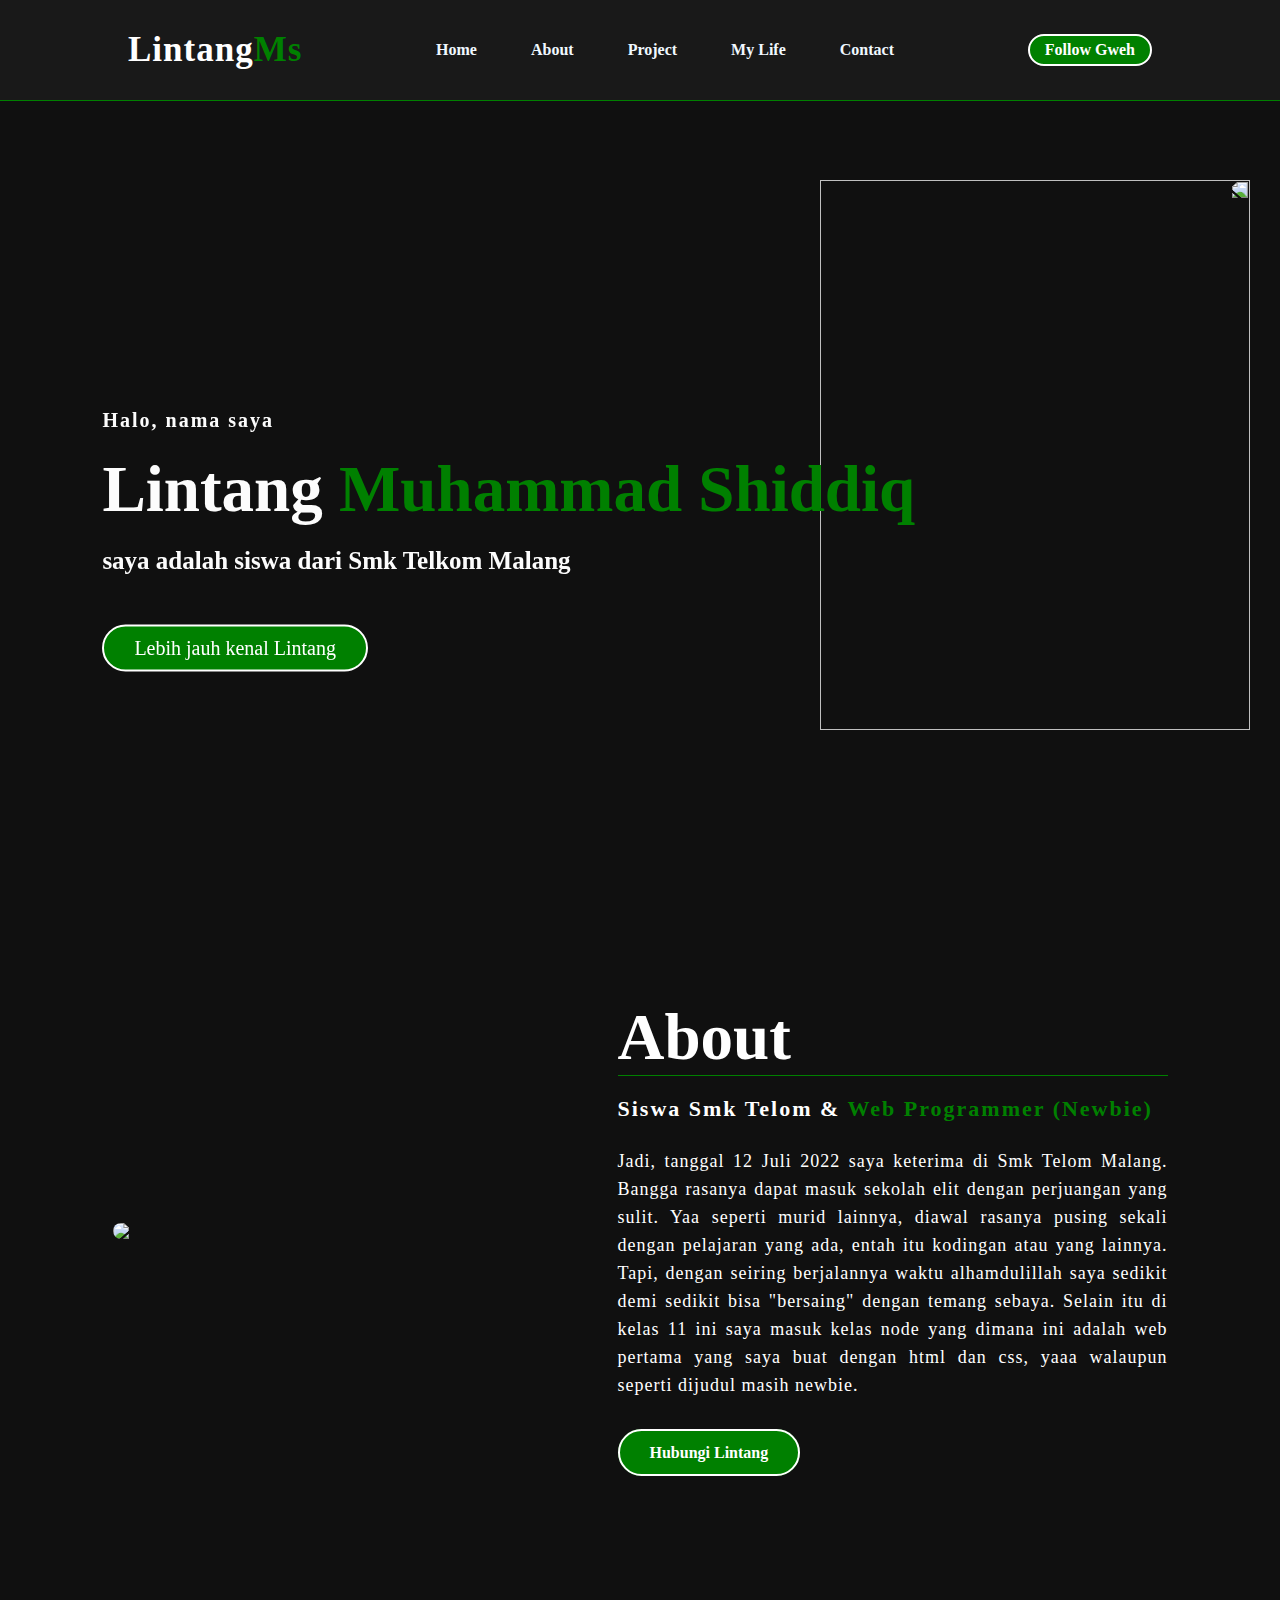
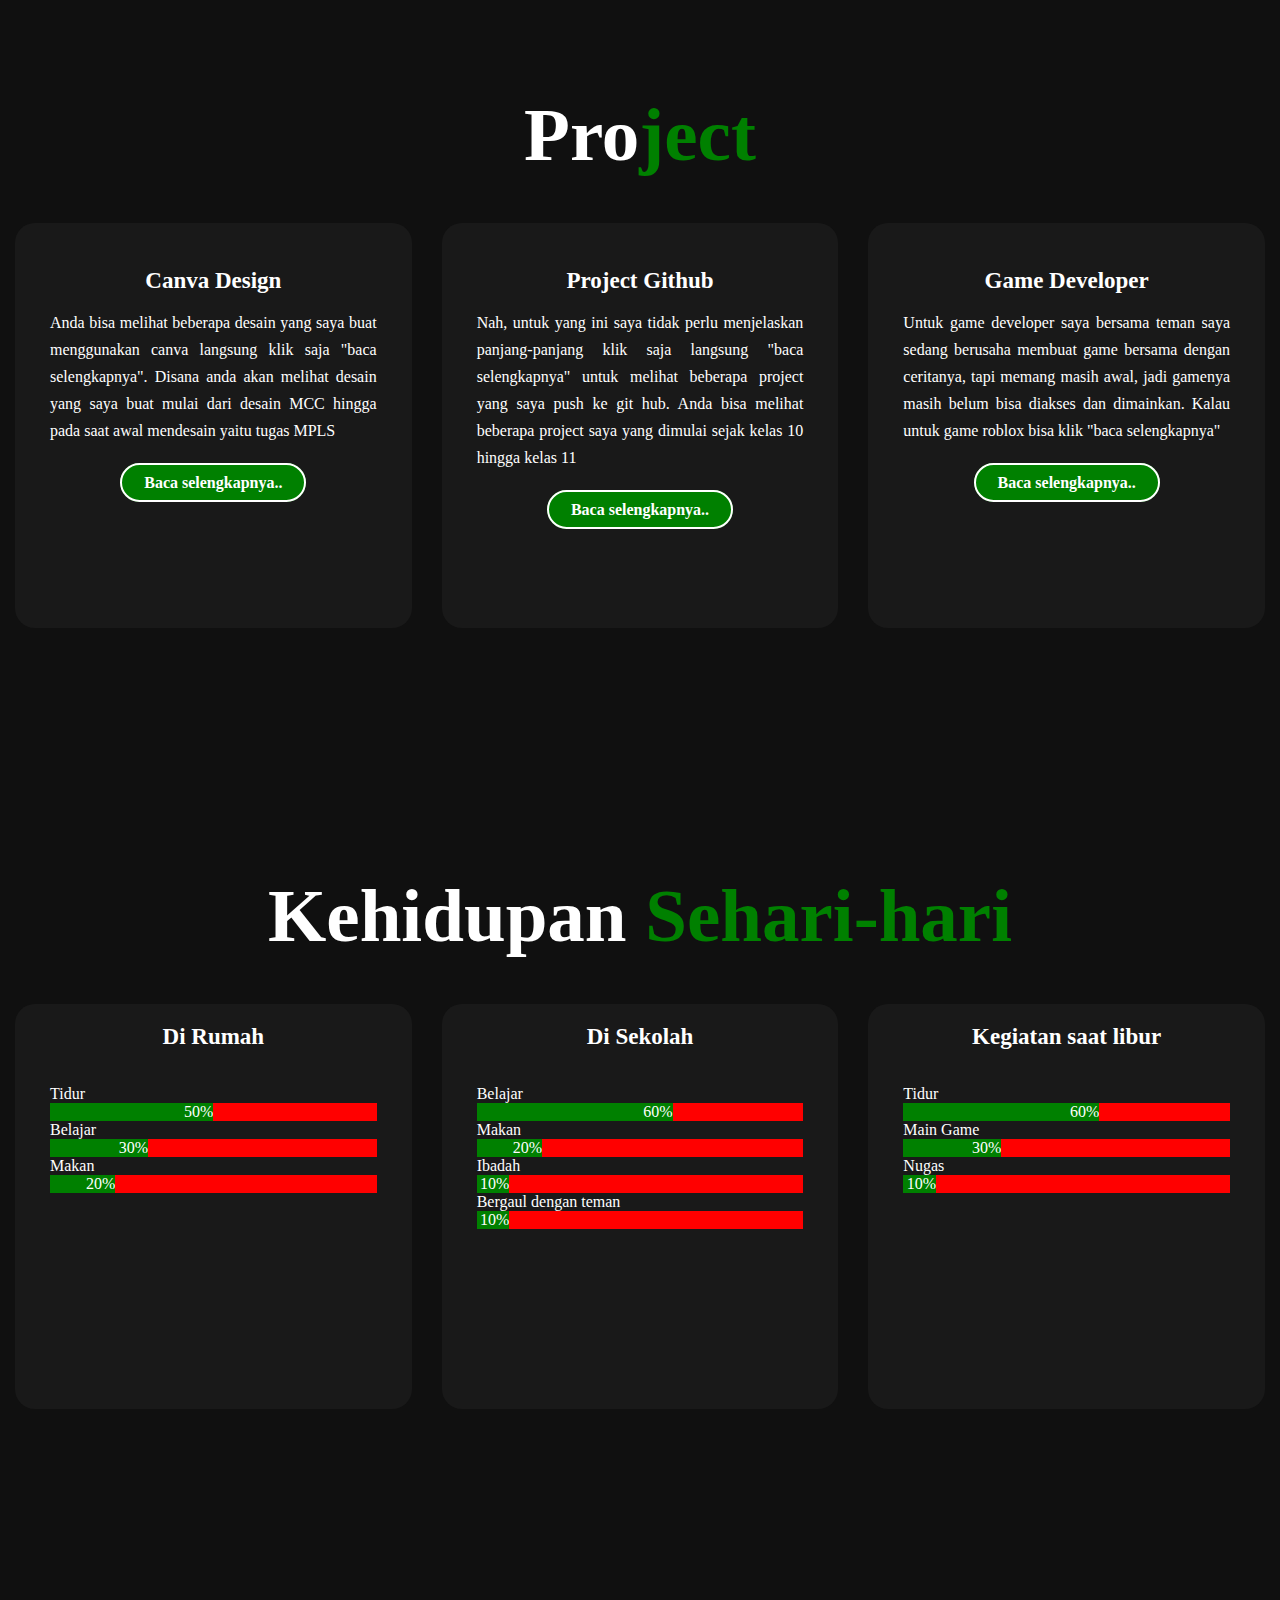
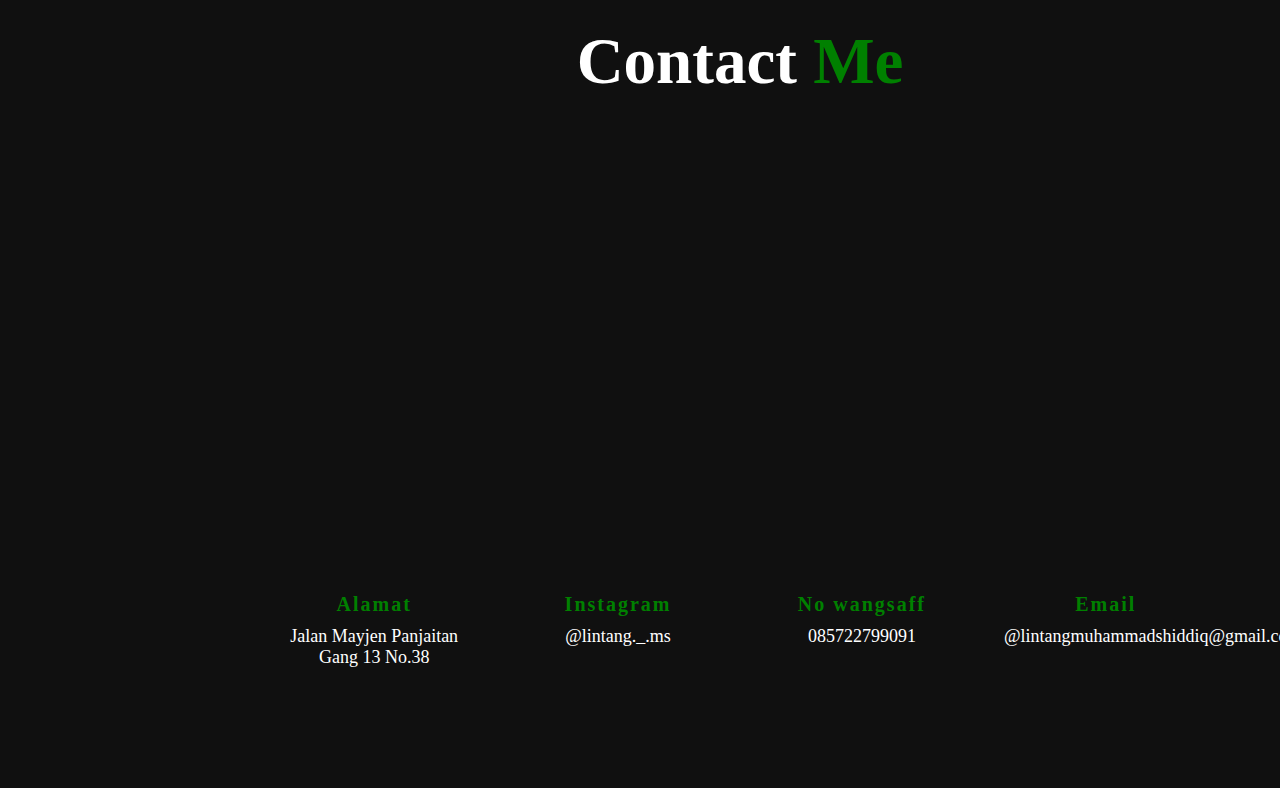
==== index.html @ 2548f40a "first commit" ====
<!DOCTYPE html>
        <html lang="en">
        <head>
            <meta charset="UTF-8">
            <meta http-equiv="X-UA-Compatible" content="IE=edge">
            <meta name="viewport" content="width=device-width, initial-scale=1.0">
            <title>Document</title>
            <link rel="stylesheet" type="text/css" href="style.css">
        </head>
        <body>
            <div class="home">
                <nav>
                    <h1 class="logo">Lintang<span>Ms</span></h1>
                    <ul>
                        <li><a href="#Home">Home</a></li>
                        <li><a href="#About">About</a></li>
                        <li><a href="#Project">Project</a></li>
                        <li><a href="#Mylife">My Life</a></li>
                        <li><a href="#Contact">Contact</a></li>
                    </ul>
                    <a href="" class="btn">Follow Gweh</a>
                </nav>
                <br>
                <br>
                <div class="image" id="Home">
                    <img src="2179d38b-784b-40d2-8d88-0c2e3c638ac1.jpg" alt="" width="430" height="550">
                </div>
                <div class="content">
                    <h4>Halo, nama saya</h4>
                    <h1>Lintang <span>Muhammad Shiddiq </span></h1>
                    <h3>saya adalah siswa dari Smk Telkom Malang</h3>
                    <a href="#About">Lebih jauh kenal Lintang</a>
                </div>
            </div>


            <section class="about" id="About">
                <div class="about-me">
                    <img src="WhatsApp Image 2022-08-17 at 21.30.20.jpeg">
                    <div class="about-text">
                        <h2>About <span><Menu></Menu></span></h2>
                        <h5>Siswa Smk Telom & <span>Web Programmer (newbie)</span></h5>
                        <p>Jadi, tanggal 12 Juli 2022 saya keterima di Smk Telom Malang. Bangga rasanya dapat masuk sekolah elit dengan perjuangan yang sulit.
                            Yaa seperti murid lainnya, diawal rasanya pusing sekali dengan pelajaran yang ada, entah itu kodingan atau yang lainnya. Tapi, dengan
                            seiring berjalannya waktu alhamdulillah saya sedikit demi sedikit bisa "bersaing" dengan temang sebaya. Selain itu di kelas 11 ini saya
                            masuk kelas node yang dimana ini adalah web pertama yang saya buat dengan html dan css, yaaa walaupun seperti dijudul masih newbie. 
                        </p>
                        <a href="#Contact" class="button">Hubungi Lintang</a>
                    </div>
                </div>
        </section>

        <section class="service" id="Project">
            <div class="title">
                <h2>Pro<span>ject</span></h2>
                </div>
                    <div class="box">
                        <div class="card">
                            <i class="fa-solid fa-bars-progress"></i>
                            <h5>Canva Design</h5>
                            <div class="pra">
                    <p>Anda bisa melihat beberapa desain yang saya buat menggunakan canva langsung klik saja "baca selengkapnya". Disana anda akan melihat desain yang saya buat mulai dari desain MCC hingga pada saat awal mendesain yaitu tugas MPLS</p>
                        <p style="text-align: center ;">
                        <a href="https://www.canva.com">Baca selengkapnya..</a>
                        </p>
                    </div>
                </div>
                <div class="card">
                    <i class="fa-solid fa-bars-progress"></i>
                    <h5>Project Github</h5>
                    <div class="pra">
            <p>Nah, untuk yang ini saya tidak perlu menjelaskan panjang-panjang klik saja langsung "baca selengkapnya" untuk melihat beberapa project yang saya push ke git hub. Anda bisa melihat beberapa project saya yang dimulai sejak kelas 10 hingga kelas 11</p>
                <p style="text-align: center ;">
                <a href="https://github.com/lintangms">Baca selengkapnya..</a>
                </p>
            </div>
        </div>
        <div class="card">
            <i class="fa-solid fa-bars-progress"></i>
            <h5>Game Developer</h5>
            <div class="pra">
        <p>Untuk game developer saya bersama teman saya sedang berusaha membuat game bersama dengan ceritanya, tapi memang masih awal, jadi gamenya masih belum bisa diakses dan dimainkan. Kalau untuk game roblox
            bisa klik "baca selengkapnya"
        </p>
        <p style="text-align: center ;">
        <a href="https://www.roblox.com/games/refer?PlaceId=8986053030&Position=2&PageType=Profile">Baca selengkapnya..</a>
        </p>
        </div>
        </div>
            </div>
        </section>


        <section class="skill" id="Mylife">
            <div class="title">
                <h2>Kehidupan <span>Sehari-hari</span></h2>
            </div>
            <div class="box">
                <div class="card">
                    <h5>Di Rumah</h5>
                    <div class="skill-bar">
                        <p>Tidur</p>
                        <div class="skill-box">
                            <div class="Tidur">50%</div>
                        </div>
                        <p>Belajar</p>
                        <div class="skill-box">
                            <div class="belajar">30%</div>
                        </div>
                        <p>Makan</p>
                        <div class="skill-box">
                            <div class="makan">20%</div>
                        </div>
                    </div>
                </div>
                <div class="card">
                    <h5>Di Sekolah</h5>
                    <div class="skill-bar">
                        <p>Belajar</p>
                        <div class="skill-box">
                            <div class="belajar1">60%</div>
                        </div>
                        <p>Makan</p>
                        <div class="skill-box">
                            <div class="makan">20%</div>
                        </div>
                        <p>Ibadah</p>
                        <div class="skill-box">
                            <div class="ibadah">10%</div>
                        </div>
                        <p>Bergaul dengan teman</p>
                        <div class="skill-box">
                            <div class="bergaul">10%</div>
                        </div>
                    </div>
                </div>
                <div class="card">
                    <h5>Kegiatan saat libur</h5>
                    <div class="skill-bar">
                        <p>Tidur</p>
                        <div class="skill-box">
                            <div class="Tidur1">60%</div>
                        </div>
                        <p>Main Game</p>
                        <div class="skill-box">
                            <div class="belajar">30%</div>
                        </div>
                        <p>Nugas</p>
                        <div class="skill-box">
                            <div class="nugas">10%</div>
                        </div>
                    </div>
                </div>
            </div>
        </section>
        

        <section class="contact-me" id="Contact">
    <div class="contact-text">
        <h2>Contact <span>Me</span></h2>
        <iframe src="https://www.google.com/maps/embed?pb=!1m18!1m12!1m3!1d3951.4120974284765!2d112.61646272430423!3d
                -7.956294763133528!2m3!1f0!2f0!3f0!3m2!1i1024!2i768!4f13.1!3m3!1m2!1s0x2dd629d611f18e09%3A0x6534ef54923d92d6!2sJl.
                %20Mayjend%20Panjaitan%20XIII%20No.38%2C%20Penanggungan%2C%20Kec.%20Klojen%2C%20Kota%20Malang%2C%20Jawa%20Timur%
                2065113!5e0!3m2!1sid!2sid!4v1661003571475!5m2!1sid!2sid" width="100%" height="450" style="border:0;" allowfullscreen="" loading="lazy" referrerpolicy="no-referrer-when-downgrade"></iframe>
        
                <div class="contact-info">
            <div class="contact-box">
                <div class="contact">
                    <h4>Alamat</h4>
                    <p>Jalan Mayjen Panjaitan Gang 13 No.38</p>
                </div>
                <div class="contact">
                    <h4>Instagram</h4>
                    <p>@lintang._.ms</p>
            </div>
            <div class="contact">
                <h4>No wangsaff</h4>
                <p>085722799091</p>
                </div>
                <div class="contact">
                    <h4>Email</h4>
                    <p>@lintangmuhammadshiddiq@gmail.com</p>
                    </div>
                </div>
        </div>
    </div>
        </section>
        </body>
        </html>
---- style.css ----
*{
        padding: 0;
        margin: 0;
        text-decoration: none;
    }
    .home{
        height: 100vh;
        width: 100%;
        background-color: #101010;
    }
    nav {
        display: flex;
        align-items: center;
        justify-content: space-between;
        padding-top: 10px;
        padding-bottom: 10px;
        padding-right: 10%;
        padding-left: 10%;
        width: 80%;
        background-color: #191919;
        border-bottom: 1px solid green;
    }
    .logo{
        color: white;
        font-size: 35px;
        letter-spacing: 1px;
        cursor: pointer;
    }
    span{
        color: green;
    }
    nav ul li{
        list-style-type: none;
        display: inline-block;
        padding: 10px 25px;
    }
    nav ul li a{
        color: aliceblue;
        font-weight: bold;
        font-size: 16px;
        text-transform: capitalize;
    }
    nav ul li a:hover{
        color: green;
        transition: 0.5s;
    }
    .btn{
        background-color: green;
        color: white;
        border: 2px solid white;
        font-weight: bold;
        padding: 5px 15px;
        border-radius: 30px;
        transition: .5s;
    }
    .btn:hover{
        transform: scale(1.2);
        border: 2px solid green;
        background-color: transparent;
    }
    .image {
        width: 0%;
        height: 80%;
        position: absolute;
        bottom: 0;
        right: 30px;
        transform: rotateY(180deg);
    }
    .content {
        position: absolute;
        top: 60%;
        left: 8%;
        transform: translateY(-50%);
    }
    h4{
        color: #fcfcfc;
        letter-spacing: 2px;
        font-size: 20px;
    }
    h1{
        color: #fcfcfc;
        font-size: 65px;
        margin: 20px 0 20px;
    }
    h3{
        color: #fcfcfc;
        font-size: 25px;
        margin-bottom: 50px;
    }
    .content a{
        font-size: 20px;
        background: green;
        color: white;
        display: inline-block;
        padding: 10px 30px;
        border-radius: 30px;
        border: 2px solid white          ;
    }
    .content a:hover{
        background: transparent;
        border: 2px solid green;
    }
    .about{
        width: 100%;
        padding: 100px 0;
        background-color: #101010;
    }
    .about-me{
        width: 1130px;
        max-width: 95%;
        margin:0 auto;
        display: flex;
        align-items: center;
        justify-content: space-around;
    }
    .about-me img{
        height: auto;
        width: 430px;
        border-radius: 10px;
    }
    .about-text{
        width: 550px;

    }
    .about-text h2{
        color: white;
        font-size: 65px;
        text-transform: capitalize;
        margin-bottom: 20px;
        border-bottom: 1px solid green;
    }
    .about-text h5{
        color: white;
        letter-spacing: 2px;
        font-size: 22px;
        margin-bottom: 25px;
        text-transform: capitalize;
    }
    .about-text p{
        color: #ffffff;
        letter-spacing: 1px;
        line-height: 28px;
        font-size: 18px;
        margin-bottom: 45px;
        text-align: justify;
    }
    .button{
        background-color: green;
        color: white;
        border: 2px solid white;
        font-weight: bold;
        padding: 13px 30px;
        border-radius: 30px;
    }
    .button:hover{
        background-color: transparent;
        border: 2px solid green;
        cursor: pointer;
        
    }
        .service{
            background: #101010;
            width: 100%;
            padding: 100px 0px;
        }
        .title h2{
            color: white;
            font-size: 75px;
            width: 1130px;
            margin: 30px auto;
            text-align: center;
        }
        .box{
            display: flex;
            justify-content: center;
            align-items: center;
            min-height: 400px;
        }
        .card{
            height: 365px;
            width: 335px;
            padding: 20px 35px;
            background: #191919;
            border-radius: 20px;
            margin: 15px;
            position: relative;
            overflow: hidden;
            text-align: center;
        }
        .card i{
            font-size: 50px;
            display: block;
            text-align: center;
            margin: 25px 0px;
            color: green;
        
        }
        h5{
            color: white;
            font-size: 23px;
            margin-bottom: 15px;
        }
        .pra p{
            color: white;
            font-size: 16px;
            line-height: 27px;
            margin-bottom: 25px;
            text-align: justify;
        }
        .pra p a{
            background-color: green;
            color: white;
            border: 2px solid white;
            font-weight: bold;
            padding: 9px 22px;
            border-radius: 30px;
        }
        .pra p a:hover{
            background-color: transparent;
            border: 2px solid green;
            cursor: pointer;    
        }
        .skill{
            background-color: #101010;
            width: 100%;
            padding: 100px 0;
        }
        .skill-bar{
            padding-top: 20px;
            padding-bottom: 20px;
            color: white;
        }
        .skill-bar p{
            text-align: left;
        }
        .skill-box{
            text-align: right;
            width: 100%;
            background-color: red;
        }
        .Tidur{
            width: 50%;
            background-color: green;
        }
        .belajar{
            width: 30%;
            background-color: green;
        }
        .makan{
            width: 20%;
            background-color: green;
        }
        .belajar1{
            width: 60%;
            background-color: green;
        }
        .ibadah{
            width: 10%;
            background-color: green;
        }
        .bergaul{
            width: 10%;
            background-color: green;
        }
        .Tidur1{
            width: 60%;
            background-color: green;
        }
        .nugas{
            width: 10%;
            background-color: green;
        }
    
   
    
    .contact-me{
        width: 100%;
        padding: 100px;
        background-color: #101010;
        display: flex;
        align-items: center;
        justify-content: center;
        flex-direction: column;
    }
    .contact-text h2{
        color: white;
        font-size: 65px;
        text-transform: capitalize;
        margin-bottom: 20px;
        text-align: center;
    }
    .contact-box{
        color: white;
    }
    .contact-box:after{
        content: '';
        display: block;
        clear: both;
    }
    .contact{
        width: 25%;
        padding: 20px;
        box-sizing: border-box;
        text-align: center;
        float: left;
    }
    .contact h4{
        color: green;
        padding-bottom: 10px;
    }
    .contact p{
        font-size: 18px;
    }
    footer {
        position: relative;
        width: 100%;
        height: 100px;
        background-color: #191919;
        display: flex;
        flex-direction: column;
        align-items: center;
        justify-content: center;
    }
    footer p:nth-child(1){
        font-size: 30px;
        color: #fcfcfc;
        margin-bottom: 2px;
        font-weight: bold;
    }
    footer p:nth-child(3){
        color: #fcfcfc;
        font-size: 17px;
        width: 500px;
        text-align: center;
        line-height: 26px;
    }
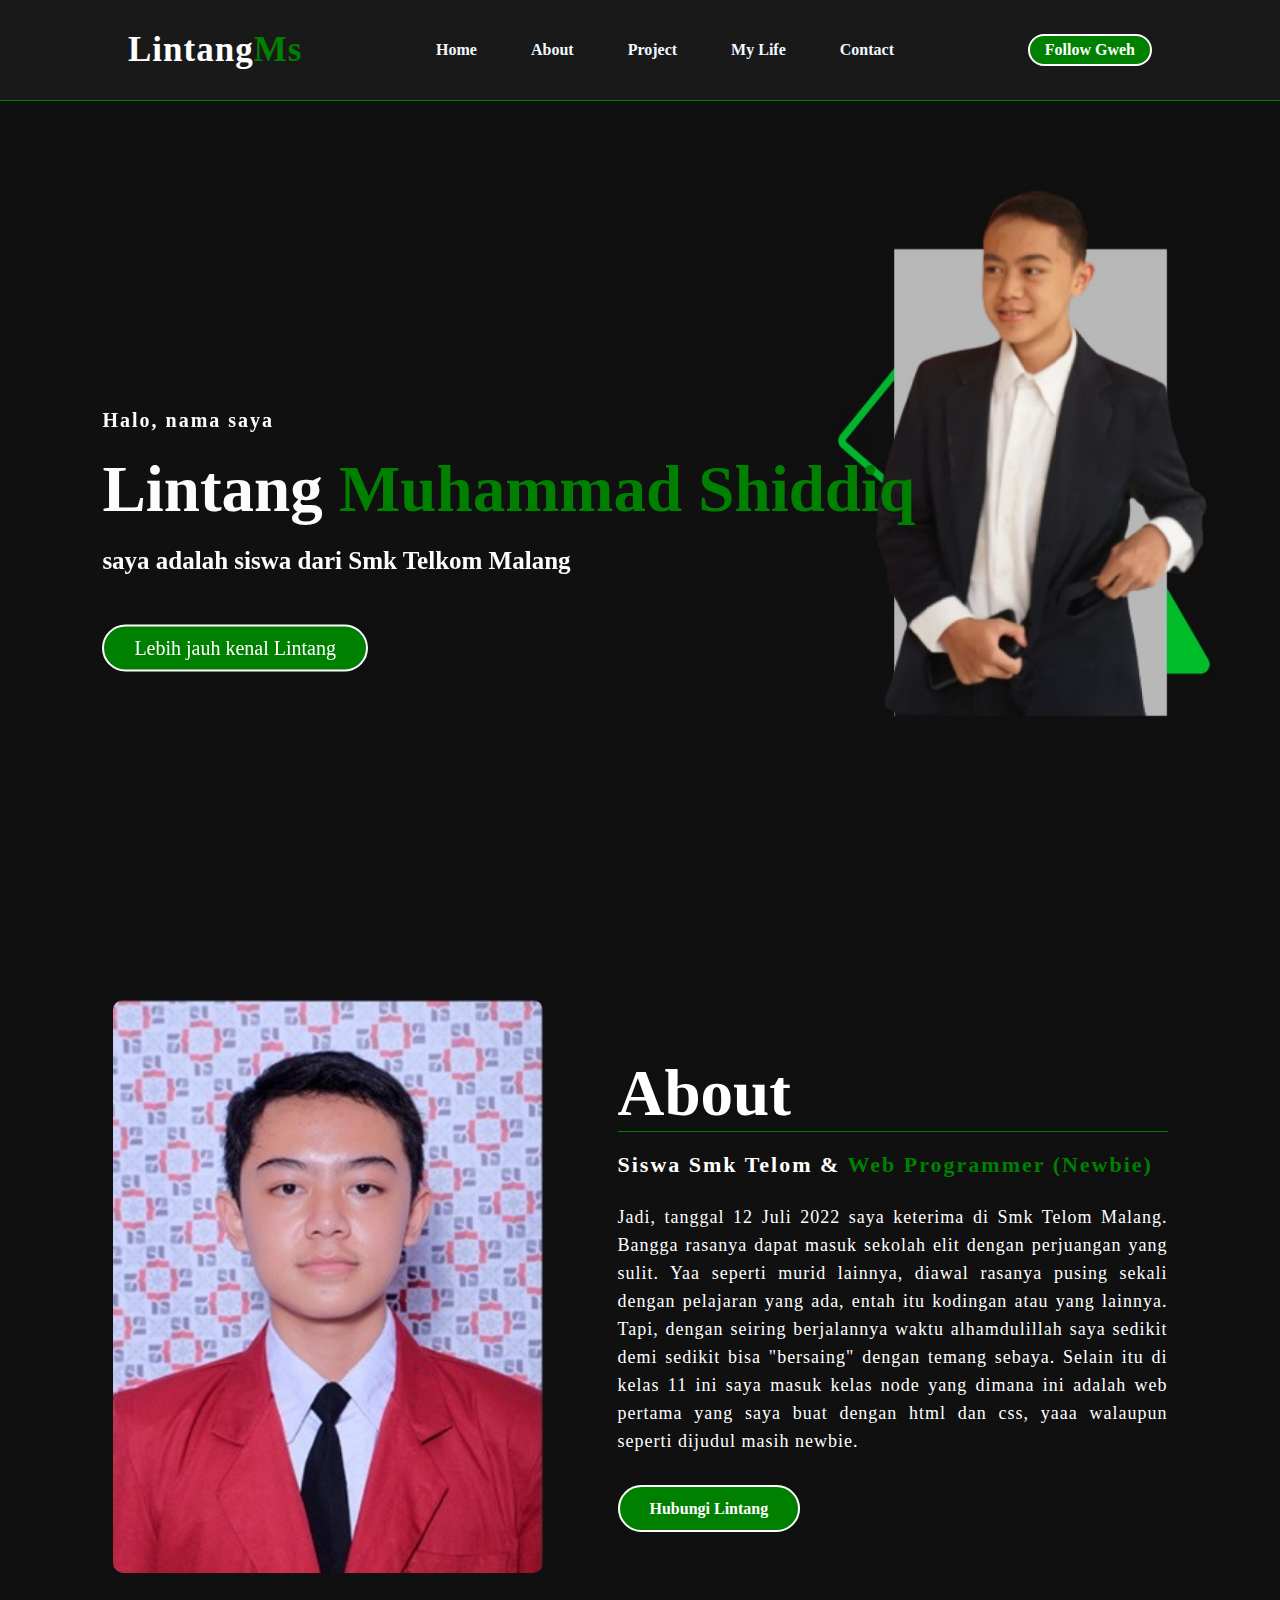
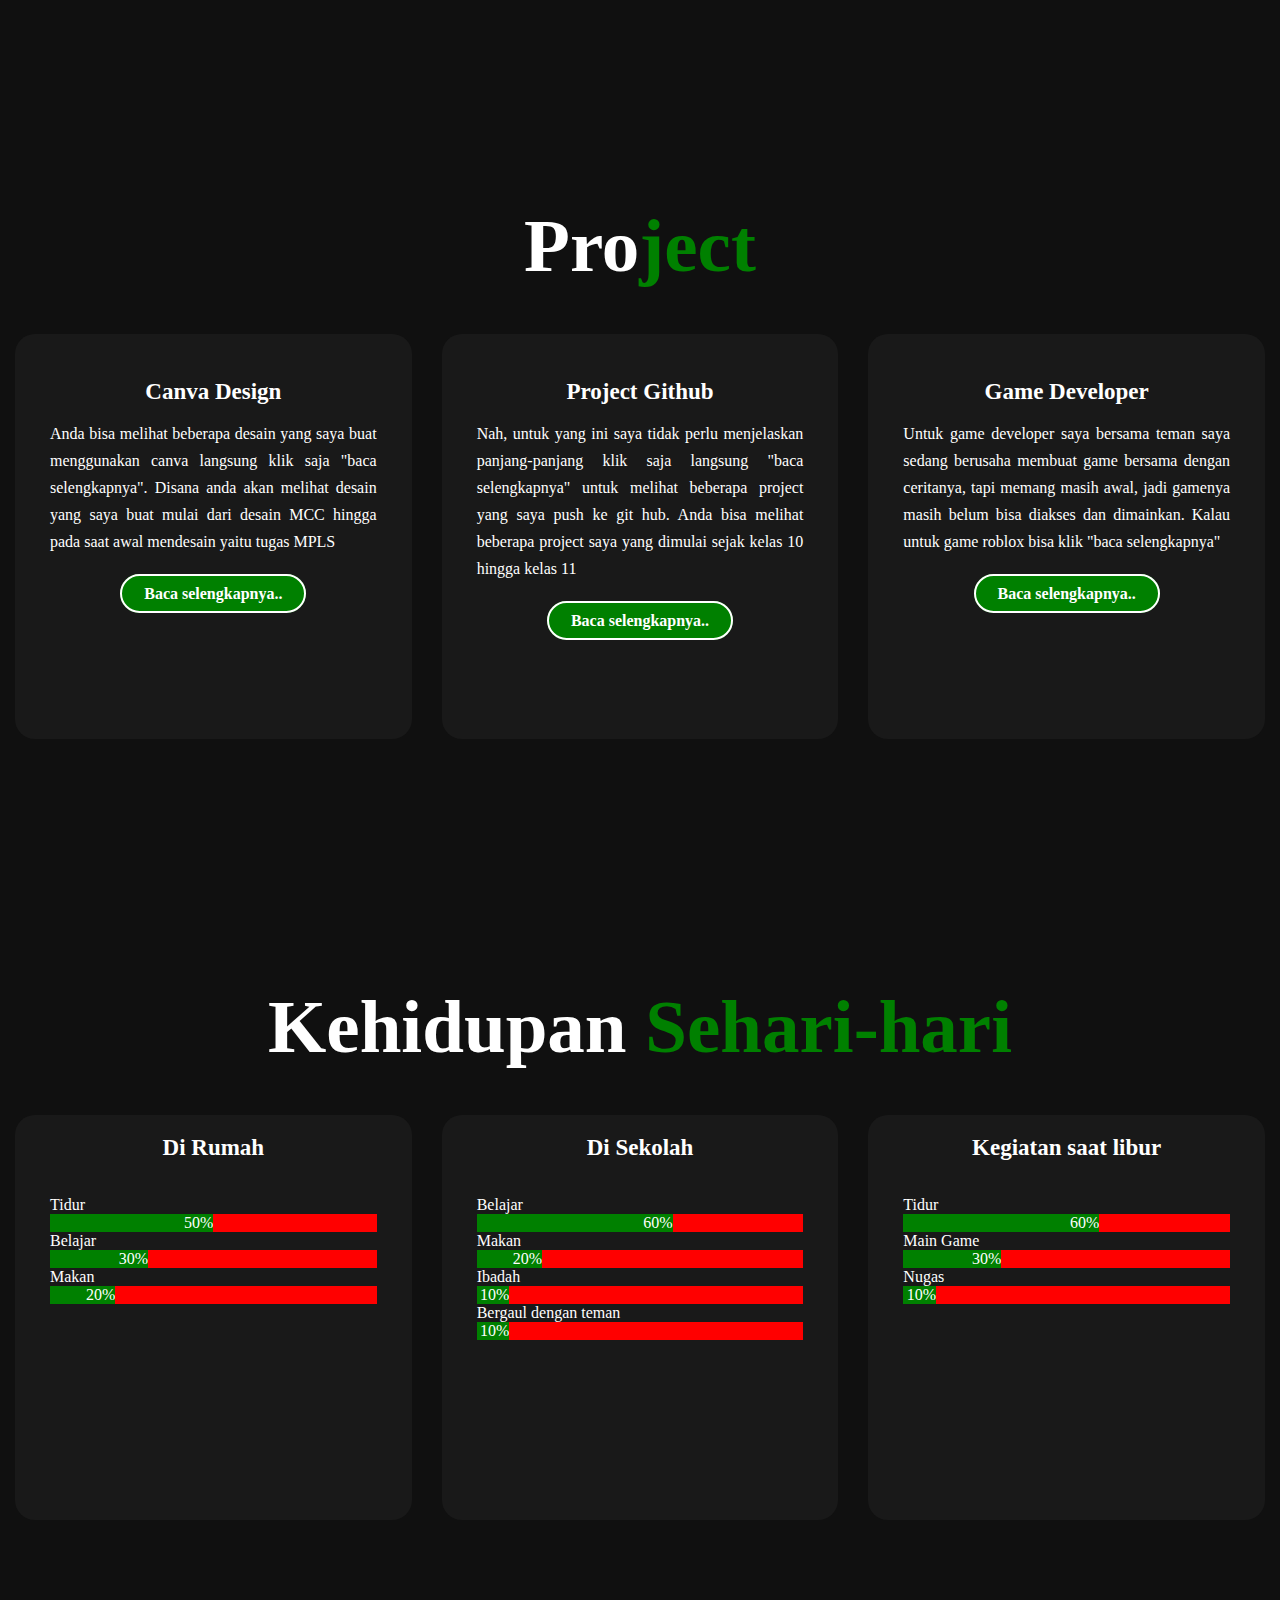
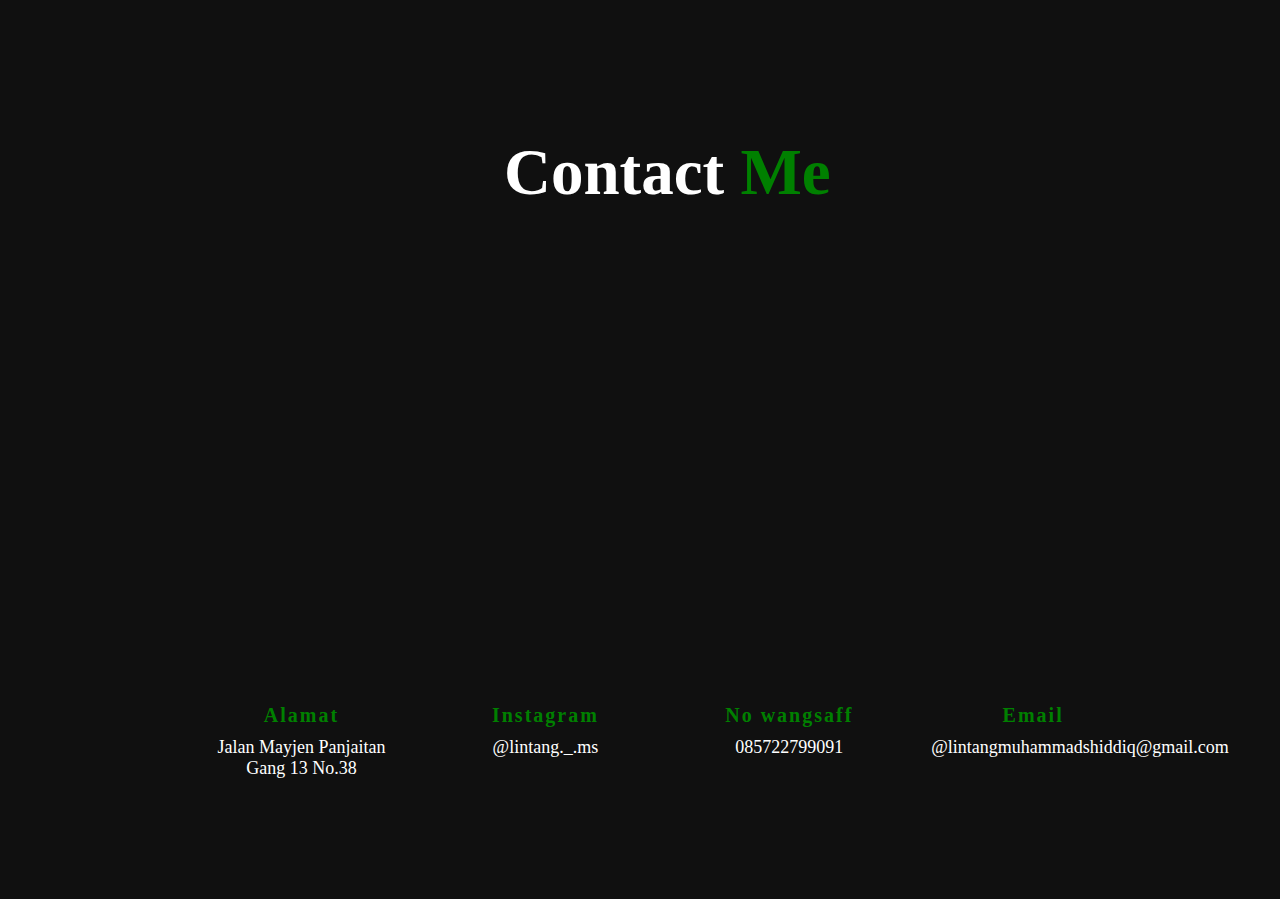
==== commit f3233bbb: "first commit" ====
--- a/index.html
+++ b/index.html
@@ -5,7 +5,7 @@
             <meta http-equiv="X-UA-Compatible" content="IE=edge">
             <meta name="viewport" content="width=device-width, initial-scale=1.0">
             <title>Document</title>
-            <link rel="stylesheet" type="text/css" href="style.css">
+            <link rel="stylesheet" type="text/css" href="css/style.css">
         </head>
         <body>
             <div class="home">
@@ -23,7 +23,7 @@
                 <br>
                 <br>
                 <div class="image" id="Home">
-                    <img src="2179d38b-784b-40d2-8d88-0c2e3c638ac1.jpg" alt="" width="430" height="550">
+                    <img src="poto/2179d38b-784b-40d2-8d88-0c2e3c638ac1.jpg" alt="" width="430" height="550">
                 </div>
                 <div class="content">
                     <h4>Halo, nama saya</h4>
@@ -36,7 +36,7 @@
 
             <section class="about" id="About">
                 <div class="about-me">
-                    <img src="WhatsApp Image 2022-08-17 at 21.30.20.jpeg">
+                    <img src="poto/WhatsApp Image 2022-08-17 at 21.30.20.jpeg">
                     <div class="about-text">
                         <h2>About <span><Menu></Menu></span></h2>
                         <h5>Siswa Smk Telom & <span>Web Programmer (newbie)</span></h5>
--- a/css/style.css
+++ b/css/style.css
@@ -0,0 +1,336 @@
+    *{
+        padding: 0;
+        margin: 0;
+        text-decoration: none;
+    }
+    .home{
+        height: 100vh;
+        width: 100%;
+        background-color: #101010;
+    }
+    nav {
+        display: flex;
+        align-items: center;
+        justify-content: space-between;
+        padding-top: 10px;
+        padding-bottom: 10px;
+        padding-right: 10%;
+        padding-left: 10%;
+        width: 80%;
+        background-color: #191919;
+        border-bottom: 1px solid green;
+    }
+    .logo{
+        color: white;
+        font-size: 35px;
+        letter-spacing: 1px;
+        cursor: pointer;
+    }
+    span{
+        color: green;
+    }
+    nav ul li{
+        list-style-type: none;
+        display: inline-block;
+        padding: 10px 25px;
+    }
+    nav ul li a{
+        color: aliceblue;
+        font-weight: bold;
+        font-size: 16px;
+        text-transform: capitalize;
+    }
+    nav ul li a:hover{
+        color: green;
+        transition: 0.5s;
+    }
+    .btn{
+        background-color: green;
+        color: white;
+        border: 2px solid white;
+        font-weight: bold;
+        padding: 5px 15px;
+        border-radius: 30px;
+        transition: .5s;
+    }
+    .btn:hover{
+        transform: scale(1.2);
+        border: 2px solid green;
+        background-color: transparent;
+    }
+    .image {
+        width: 0%;
+        height: 80%;
+        position: absolute;
+        bottom: 0;
+        right: 30px;
+        transform: rotateY(180deg);
+    }
+    .content {
+        position: absolute;
+        top: 60%;
+        left: 8%;
+        transform: translateY(-50%);
+    }
+    h4{
+        color: #fcfcfc;
+        letter-spacing: 2px;
+        font-size: 20px;
+    }
+    h1{
+        color: #fcfcfc;
+        font-size: 65px;
+        margin: 20px 0 20px;
+    }
+    h3{
+        color: #fcfcfc;
+        font-size: 25px;
+        margin-bottom: 50px;
+    }
+    .content a{
+        font-size: 20px;
+        background: green;
+        color: white;
+        display: inline-block;
+        padding: 10px 30px;
+        border-radius: 30px;
+        border: 2px solid white          ;
+    }
+    .content a:hover{
+        background: transparent;
+        border: 2px solid green;
+    }
+    .about{
+        width: 100%;
+        padding: 100px 0;
+        background-color: #101010;
+    }
+    .about-me{
+        width: 1130px;
+        max-width: 95%;
+        margin:0 auto;
+        display: flex;
+        align-items: center;
+        justify-content: space-around;
+    }
+    .about-me img{
+        height: auto;
+        width: 430px;
+        border-radius: 10px;
+    }
+    .about-text{
+        width: 550px;
+
+    }
+    .about-text h2{
+        color: white;
+        font-size: 65px;
+        text-transform: capitalize;
+        margin-bottom: 20px;
+        border-bottom: 1px solid green;
+    }
+    .about-text h5{
+        color: white;
+        letter-spacing: 2px;
+        font-size: 22px;
+        margin-bottom: 25px;
+        text-transform: capitalize;
+    }
+    .about-text p{
+        color: #ffffff;
+        letter-spacing: 1px;
+        line-height: 28px;
+        font-size: 18px;
+        margin-bottom: 45px;
+        text-align: justify;
+    }
+    .button{
+        background-color: green;
+        color: white;
+        border: 2px solid white;
+        font-weight: bold;
+        padding: 13px 30px;
+        border-radius: 30px;
+    }
+    .button:hover{
+        background-color: transparent;
+        border: 2px solid green;
+        cursor: pointer;
+        
+    }
+        .service{
+            background: #101010;
+            width: 100%;
+            padding: 100px 0px;
+        }
+        .title h2{
+            color: white;
+            font-size: 75px;
+            width: 1130px;
+            margin: 30px auto;
+            text-align: center;
+        }
+        .box{
+            display: flex;
+            justify-content: center;
+            align-items: center;
+            min-height: 400px;
+        }
+        .card{
+            height: 365px;
+            width: 335px;
+            padding: 20px 35px;
+            background: #191919;
+            border-radius: 20px;
+            margin: 15px;
+            position: relative;
+            overflow: hidden;
+            text-align: center;
+        }
+        .card i{
+            font-size: 50px;
+            display: block;
+            text-align: center;
+            margin: 25px 0px;
+            color: green;
+        
+        }
+        h5{
+            color: white;
+            font-size: 23px;
+            margin-bottom: 15px;
+        }
+        .pra p{
+            color: white;
+            font-size: 16px;
+            line-height: 27px;
+            margin-bottom: 25px;
+            text-align: justify;
+        }
+        .pra p a{
+            background-color: green;
+            color: white;
+            border: 2px solid white;
+            font-weight: bold;
+            padding: 9px 22px;
+            border-radius: 30px;
+        }
+        .pra p a:hover{
+            background-color: transparent;
+            border: 2px solid green;
+            cursor: pointer;    
+        }
+        .skill{
+            background-color: #101010;
+            width: 100%;
+            padding: 100px 0;
+        }
+        .skill-bar{
+            padding-top: 20px;
+            padding-bottom: 20px;
+            color: white;
+        }
+        .skill-bar p{
+            text-align: left;
+        }
+        .skill-box{
+            text-align: right;
+            width: 100%;
+            background-color: red;
+        }
+        .Tidur{
+            width: 50%;
+            background-color: green;
+        }
+        .belajar{
+            width: 30%;
+            background-color: green;
+        }
+        .makan{
+            width: 20%;
+            background-color: green;
+        }
+        .belajar1{
+            width: 60%;
+            background-color: green;
+        }
+        .ibadah{
+            width: 10%;
+            background-color: green;
+        }
+        .bergaul{
+            width: 10%;
+            background-color: green;
+        }
+        .Tidur1{
+            width: 60%;
+            background-color: green;
+        }
+        .nugas{
+            width: 10%;
+            background-color: green;
+        }
+    
+   
+    
+    .contact-me{
+        width: 88.65%;
+        padding: 100px;
+        background-color: #101010;
+        display: flex;
+        align-items: center;
+        justify-content: center;
+        flex-direction: column;
+    }
+    .contact-text h2{
+        color: white;
+        font-size: 65px;
+        text-transform: capitalize;
+        margin-bottom: 20px;
+        text-align: center;
+    }
+    .contact-box{
+        color: white;
+    }
+    .contact-box:after{
+        content: '';
+        display: block;
+        clear: both;
+    }
+    .contact{
+        width: 25%;
+        padding: 20px;
+        box-sizing: border-box;
+        text-align: center;
+        float: left;
+    }
+    .contact h4{
+        color: green;
+        padding-bottom: 10px;
+    }
+    .contact p{
+        font-size: 18px;
+    }
+    footer {
+        position: relative;
+        width: 100%;
+        height: 100px;
+        background-color: #191919;
+        display: flex;
+        flex-direction: column;
+        align-items: center;
+        justify-content: center;
+    }
+    footer p:nth-child(1){
+        font-size: 30px;
+        color: #fcfcfc;
+        margin-bottom: 2px;
+        font-weight: bold;
+    }
+    footer p:nth-child(3){
+        color: #fcfcfc;
+        font-size: 17px;
+        width: 500px;
+        text-align: center;
+        line-height: 26px;
+    }